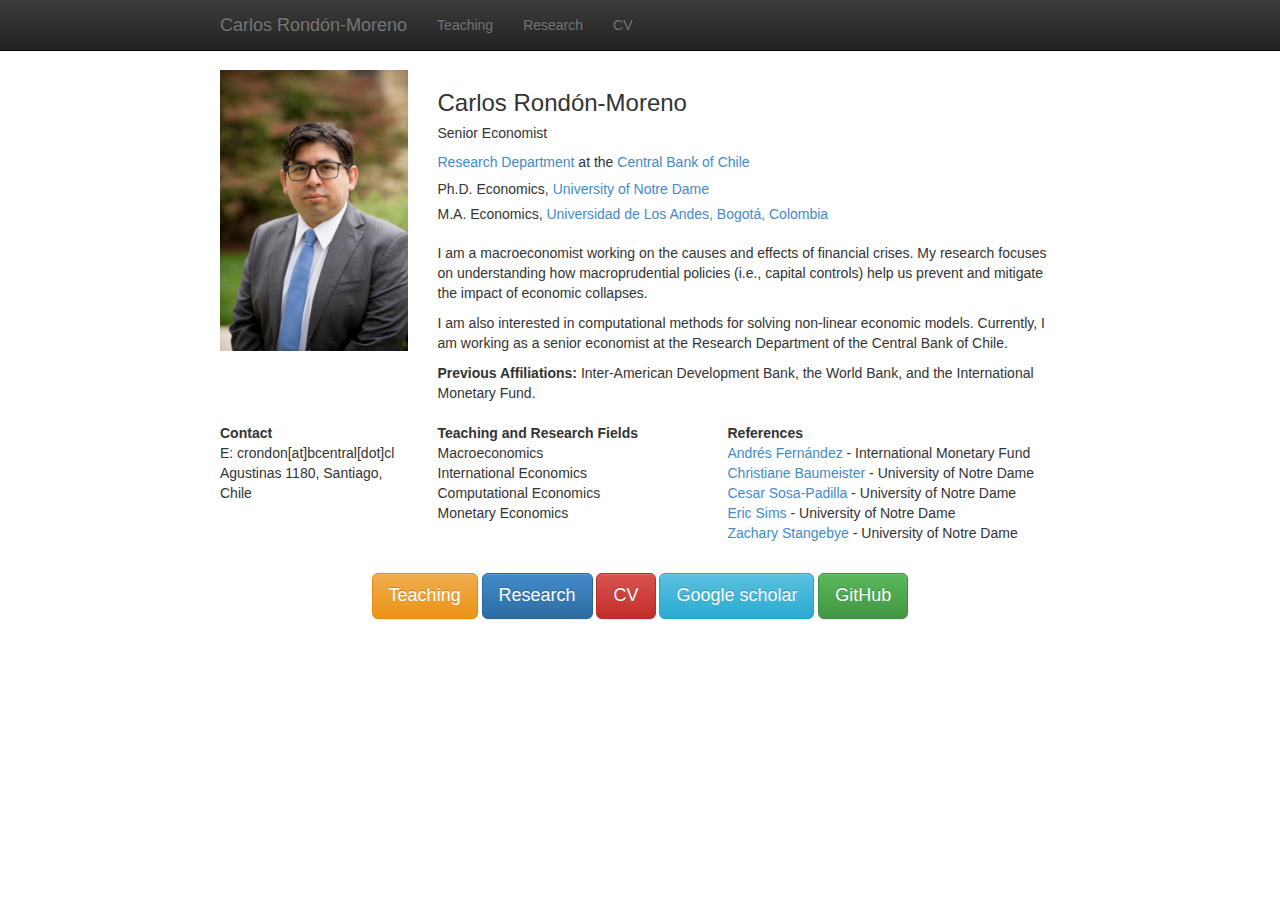
==== index.html @ 901d76fb "update papers and links" ====
﻿
<!DOCTYPE html>
<html lang="en">
  <head>
    <meta charset="utf-8">
    <meta http-equiv="X-UA-Compatible" content="IE=edge">
    <meta name="viewport" content="width=device-width, initial-scale=1">
    <meta name="description" content="Homepage of Carlos Rond&oacute;n-Moreno">
    <meta name="author" content="Carlos Rond&oacute;n-Moreno">
    <meta name="keywords" content="Carlos Rond&oacute;n-Moreno, Carlos Rondon Moreno, Carlos Rondon, Tracking R, Rt Live, Carlos R Moreno, Economics, University of Notre Dame, International Economics, Macroeconomics, Macrofinancial Models">

    <title>Carlos Rond&oacute;n-Moreno</title>
    <link rel="icon" type="image/x-icon" href="favicon.ico">

    <!-- Bootstrap core CSS -->
    <link href="bootstrap/css/bootstrap.min.css" rel="stylesheet">
    <!-- Bootstrap theme -->
    <link href="bootstrap/css/bootstrap-theme.min.css" rel="stylesheet">
    <!-- Custom styles for this template -->
    <link href="styles/theme.css" rel="stylesheet">
    <!-- HTML5 shim and Respond.js IE8 support of HTML5 elements and media queries -->
    <!--[if lt IE 9]>
      <script src="https://oss.maxcdn.com/html5shiv/3.7.2/html5shiv.min.js"></script>
      <script src="https://oss.maxcdn.com/respond/1.4.2/respond.min.js"></script>
    <![endif]-->
    <!-- Global site tag (gtag.js) - Google Analytics -->
	<script async src="https://www.googletagmanager.com/gtag/js?id=G-74MX57PF48"></script>
	<script>
  		window.dataLayer = window.dataLayer || [];
  		function gtag(){dataLayer.push(arguments);}
  		gtag('js', new Date());

  		gtag('config', 'G-74MX57PF48');
	</script>
   </head>

  <body role="document">
    <!-- Fixed navbar -->
    <div class="navbar navbar-inverse navbar-fixed-top" role="navigation">
      <div class="container">
        <div class="navbar-header">
          <button type="button" class="navbar-toggle collapsed" data-toggle="collapse" data-target=".navbar-collapse">
            <span class="sr-only">Toggle navigation</span>
            <span class="icon-bar"></span>
            <span class="icon-bar"></span>
            <span class="icon-bar"></span>
          </button>
          <a class="navbar-brand" href="index.html">Carlos Rond&oacute;n-Moreno</a>
        </div>
        <div class="navbar-collapse collapse">
          <ul class="nav navbar-nav">
		  <li><a href="teaching.html">Teaching</a></li> 
            <li><a href="research.html">Research</a></li>
            <li><a href="content/Polania_CV.pdf">CV</a></li>
           <!-- <li><a href="motivation.html">Motivation</a></li>
			<li><a href="https://scholar.google.com.co/citations?user=MWPEUCkAAAAJ&hl=en">Google scholar</a></li>-->
			</ul>
			
          <ul class="nav navbar-right"> 
        <!--  <li><a href="http://www.ucl.ac.uk/" class="navbar-link"><img src="content/ucl-logo.jpg" class="img-responsive"></a></li> </ul>
	 -->	  
		 </div><!--/.nav-collapse -->
	   </div>
    </div>

    <div class="container theme-showcase" role="main">
	      <!-- Main jumbotron for a primary marketing message or call to action -->
      <div class="row"> 
        <div class="col-md-3" style="padding-top:0px">
			<img src="content/2019.jpg" class="img-responsive" width="304" height="236">
			
		</div>
	    <div class="col-md-9" style="padding-top:0px">			
            <h3>Carlos Rond&oacute;n-Moreno</h3>
			<h5>Senior Economist</h5>
			<a href="https://www.bcentral.cl/areas/investigacion">Research Department</a> 
			at the 
		    <a href="https://www.bcentral.cl/web/banco-central"> Central Bank of Chile</a> 
		
			  <!--<a href="http://cea.javeriana.edu.co/academia/departamento-economia">Department of Economics</a> at <a href="http://cea.javeriana.edu.co/academia/departamento-economia">Pontificia Universidad Javeriana</a>
			and <a href="http://ethicscenter.nd.edu/">Center for Ethics and Culture</a> 
			<h5>Visiting Fellow</h5>
			<ul class="list-unstyled">
		    <li><a href="http://kellogg.nd.edu/">Kellogg Institute for International Studies</a> </li>
			</ul>
	    	<!--<p8 class="text-justify">-->
		<!--</div>		
		<div class="col-md-9" style="padding-top:10px;padding-left:10px">			-->
        	<ul class="list-unstyled">
		    <h5>Ph.D. Economics, <a href="https://economics.nd.edu">University of Notre Dame </a> </h5>
			<h5>M.A.  Economics, <a href="https://economia.uniandes.edu.co">Universidad de Los Andes, Bogotá, Colombia</a></h5>
			</ul>	
		</div>
		<div class="col-md-9" style="padding-top:10px">			
        <p> I am a macroeconomist working on the causes and effects of financial crises. My research focuses on understanding how macroprudential policies (i.e., capital controls) help us prevent and mitigate the impact of economic collapses. 
		<p> I am also interested in computational methods for solving non-linear economic models. Currently, I am working as a senior economist at the Research Department of the Central Bank of Chile. 
		<p> <strong>Previous Affiliations:</strong>  Inter-American Development Bank, the World Bank, and the International Monetary Fund.
			
		</div>
				
		<div class="col-md-9" style="padding-top:10px">			
        </div>
			</div>	
	      <div class="row"> 
	
				<div class="col-md-3">
					<ul class="list-unstyled">
					<li><strong>Contact</strong> </li>  
					<li>E: crondon[at]bcentral[dot]cl</li>
					<li>Agustinas 1180, Santiago, Chile</li>
						</ul>
				</div>
		
		<div class="col-md-4">
			<ul class="list-unstyled">
			<li><strong>Teaching and Research Fields</strong> </li>
            <li>Macroeconomics</li>
			<li>International Economics</li>
            <li>Computational Economics</li>
			<li>Monetary Economics</li>
		</ul> 
        </div>

		<div class="col-md-5" style="padding-top:0px">
		<ul class="list-unstyled">
			<li><strong>References</strong> </li>
            <li><a href="https://sites.google.com/site/andresfernandezmartin8/">Andrés Fernández</a> - International Monetary Fund</li>		
			<li><a href="https://sites.google.com/site/cjsbaumeister/">Christiane Baumeister</a> - University of Notre Dame</li>		
			<li><a href="https://sosapadilla.github.io">Cesar Sosa-Padilla</a> - University of Notre Dame</li>		
			<li><a href="https://www3.nd.edu/~esims1/">Eric Sims</a> - University of Notre Dame</li>
			<li><a href="https://www.zachstangebye.com">Zachary Stangebye</a> - University of Notre Dame</li>
			
		</ul>
		</div>
</div> 
		</div>
	
		
		<!--       <div id="branding">
			<img itemprop="logo" src="http://static.ucl.ac.uk/img/ucl-logo.svg" class="img-responsive">
		</div> -->
	  </div>
		
		
		
		
		
	</div> 
      <!-- <a href="#" onClick="_gaq.push(['_trackEvent', 'Videos', 'Play', 'Baby\'s First Birthday']);">Play</a> -->

	<div class="row" style="padding-top:10px;padding-bottom:10px;">
	
	  	  </div>
		  <div class="row" style="padding-bottom:10px;text-align:center;">
          <a class="btn btn-lg btn-warning" href="teaching.html">Teaching</a>
		  <a class="btn btn-lg btn-primary" href="research.html">Research</a>
          <a class="btn btn-lg btn-danger" onclick="_gaq.push(['_trackPageview', 'content/Rondon_CV.pdf']);"href="content/Rondon_CV.pdf">CV</a>
          <!--<a class="btn btn-lg btn-info" href="mailto:spolaniareyes@gmail.com">Email</a>-->
		  <a class="btn btn-lg btn-info" href="https://scholar.google.com/citations?user=DfqEm4QAAAAJ&hl=en&oi=ao">Google scholar</a>
		  <a class="btn btn-lg btn-success" href="https://github.com/crondonm">GitHub</a>

		  
	</div>
</div>
	 <div class="row" style="text-align:right;">
		<div class="col-md-6">
	 	</div>
	<!--	 <div class="col-md-4">
	 		<small>Photo credit: courtesy of the Keough School of Global Affairs.</small>
		</div> -->
	</div>
    </div> <!-- /container -->


    <!-- Bootstrap core JavaScript
    ================================================== -->
    <!-- Placed at the end of the document so the pages load faster -->
    <script src="https://ajax.googleapis.com/ajax/libs/jquery/1.11.1/jquery.min.js"></script>
    <script src="bootstrap/js/bootstrap.min.js"></script>
    </body>
    </html>

	<div class="row">
			<div class='col-md-12'>
---- styles/theme.css ----
body {
  padding-top: 70px;
  padding-bottom: 30px;
}

.theme-dropdown .dropdown-menu {
  position: static;
  display: block;
  margin-bottom: 20px;
}

.theme-showcase > p > .btn {
  margin: 5px 0;
}

.theme-showcase .navbar .container {
  width: auto;
}

h2 {
  overflow: hidden;
  font-size: 30px;
  margin: 5px 0;
  padding-top: 10px;
}

h4 {
	font-weight: bold;
}

.ptitle {
  font-size: 20px;
  font-weight: bold;
  padding-top: 5px;
  padding-bottom: 5px;
}

.authors {
	font-size: 15px;
}

.abstract {
	padding-top: 10px;
}

.jumbotron {
  padding: 10px;
}

@media (min-width: 1200px) {
  .container {
    width: 870px;
   }
}
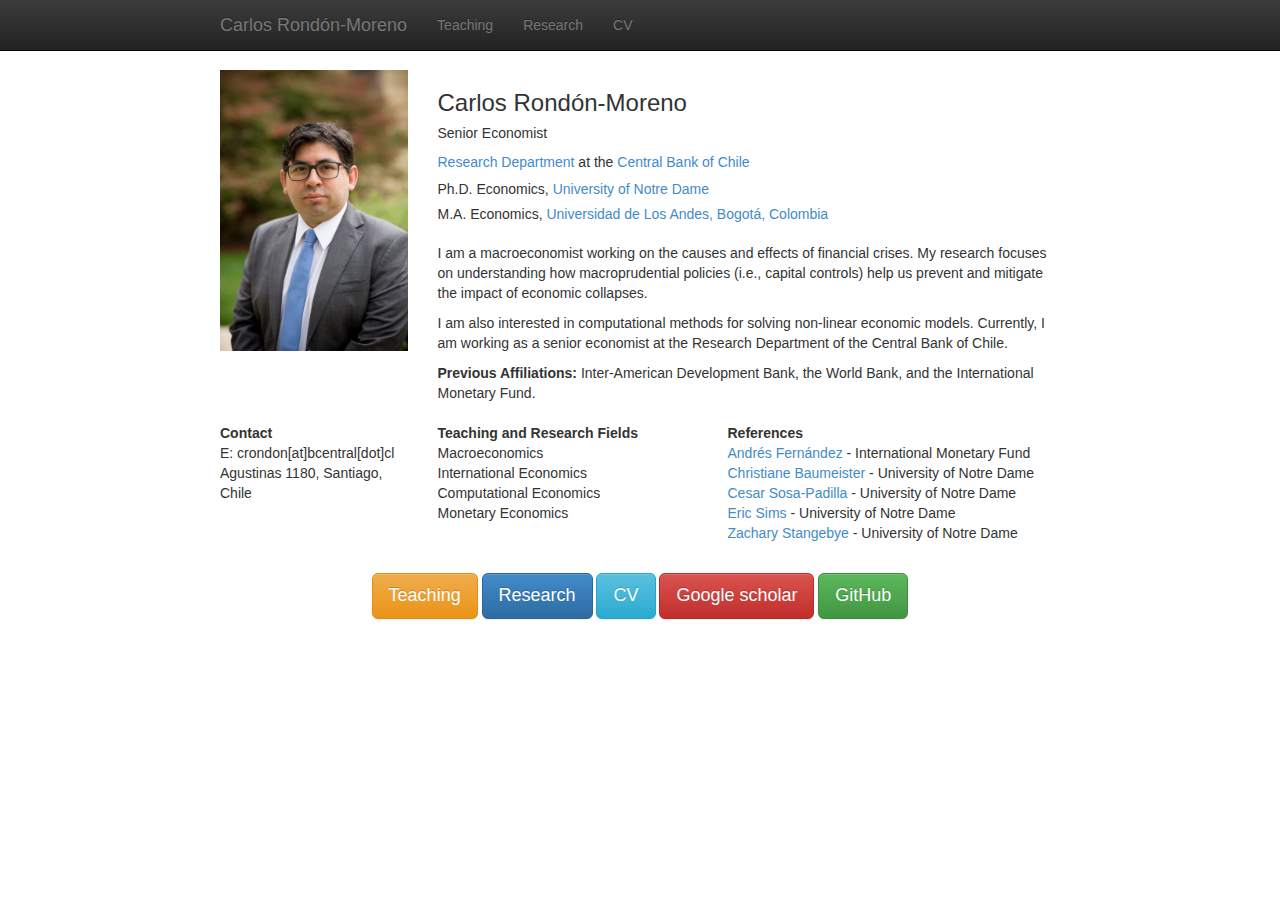
==== commit 75b675b3: "update papers and links" ====
--- a/index.html
+++ b/index.html
@@ -51,15 +51,11 @@
           <ul class="nav navbar-nav">
 		  <li><a href="teaching.html">Teaching</a></li> 
             <li><a href="research.html">Research</a></li>
-            <li><a href="content/Polania_CV.pdf">CV</a></li>
-           <!-- <li><a href="motivation.html">Motivation</a></li>
-			<li><a href="https://scholar.google.com.co/citations?user=MWPEUCkAAAAJ&hl=en">Google scholar</a></li>-->
-			</ul>
+            <li><a href="content/Rondon_CV.pdf">CV</a></li>
+           </ul>
 			
           <ul class="nav navbar-right"> 
-        <!--  <li><a href="http://www.ucl.ac.uk/" class="navbar-link"><img src="content/ucl-logo.jpg" class="img-responsive"></a></li> </ul>
-	 -->	  
-		 </div><!--/.nav-collapse -->
+         </div><!--/.nav-collapse -->
 	   </div>
     </div>
 
@@ -135,10 +131,6 @@
 </div> 
 		</div>
 	
-		
-		<!--       <div id="branding">
-			<img itemprop="logo" src="http://static.ucl.ac.uk/img/ucl-logo.svg" class="img-responsive">
-		</div> -->
 	  </div>
 		
 		
@@ -146,7 +138,7 @@
 		
 		
 	</div> 
-      <!-- <a href="#" onClick="_gaq.push(['_trackEvent', 'Videos', 'Play', 'Baby\'s First Birthday']);">Play</a> -->
+    
 
 	<div class="row" style="padding-top:10px;padding-bottom:10px;">
 	
@@ -154,9 +146,8 @@
 		  <div class="row" style="padding-bottom:10px;text-align:center;">
           <a class="btn btn-lg btn-warning" href="teaching.html">Teaching</a>
 		  <a class="btn btn-lg btn-primary" href="research.html">Research</a>
-          <a class="btn btn-lg btn-danger" onclick="_gaq.push(['_trackPageview', 'content/Rondon_CV.pdf']);"href="content/Rondon_CV.pdf">CV</a>
-          <!--<a class="btn btn-lg btn-info" href="mailto:spolaniareyes@gmail.com">Email</a>-->
-		  <a class="btn btn-lg btn-info" href="https://scholar.google.com/citations?user=DfqEm4QAAAAJ&hl=en&oi=ao">Google scholar</a>
+          <a class="btn btn-lg btn-info" onclick="_gaq.push(['_trackPageview', 'content/Rondon_CV.pdf']);"href="content/Rondon_CV.pdf">CV</a>
+          <a class="btn btn-lg btn-danger" href="https://scholar.google.com/citations?user=DfqEm4QAAAAJ&hl=en&oi=ao">Google scholar</a>
 		  <a class="btn btn-lg btn-success" href="https://github.com/crondonm">GitHub</a>
 
 		  
@@ -165,9 +156,7 @@
 	 <div class="row" style="text-align:right;">
 		<div class="col-md-6">
 	 	</div>
-	<!--	 <div class="col-md-4">
-	 		<small>Photo credit: courtesy of the Keough School of Global Affairs.</small>
-		</div> -->
+	
 	</div>
     </div> <!-- /container -->
 
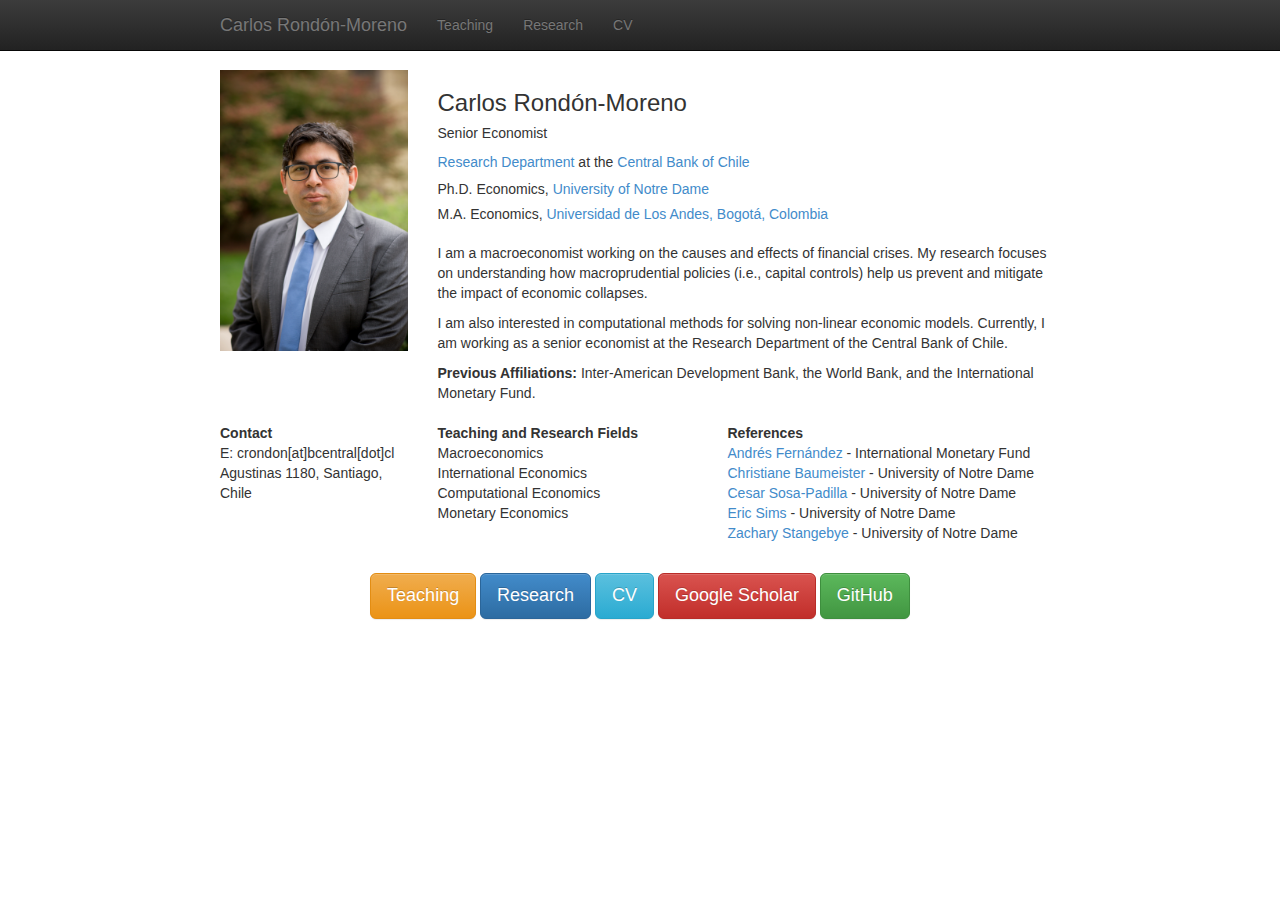
==== commit 7a2915d0: "update papers and links" ====
--- a/index.html
+++ b/index.html
@@ -147,7 +147,7 @@
           <a class="btn btn-lg btn-warning" href="teaching.html">Teaching</a>
 		  <a class="btn btn-lg btn-primary" href="research.html">Research</a>
           <a class="btn btn-lg btn-info" onclick="_gaq.push(['_trackPageview', 'content/Rondon_CV.pdf']);"href="content/Rondon_CV.pdf">CV</a>
-          <a class="btn btn-lg btn-danger" href="https://scholar.google.com/citations?user=DfqEm4QAAAAJ&hl=en&oi=ao">Google scholar</a>
+          <a class="btn btn-lg btn-danger" href="https://scholar.google.com/citations?user=DfqEm4QAAAAJ&hl=en&oi=ao">Google Scholar</a>
 		  <a class="btn btn-lg btn-success" href="https://github.com/crondonm">GitHub</a>
 
 		  
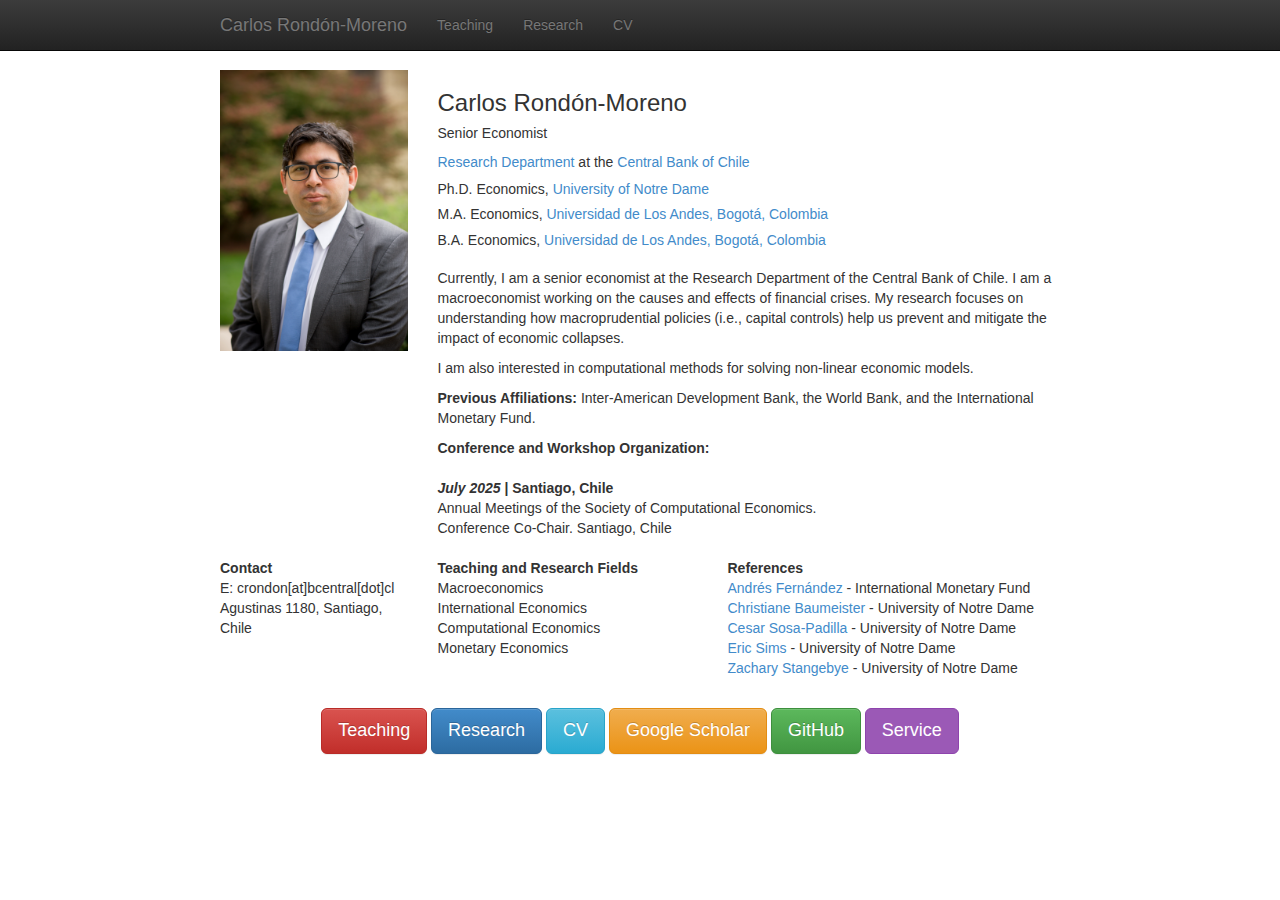
==== commit 41add37c: "Modified description, added services, changed links" ====
--- a/index.html
+++ b/index.html
@@ -73,25 +73,21 @@
 			at the 
 		    <a href="https://www.bcentral.cl/web/banco-central"> Central Bank of Chile</a> 
 		
-			  <!--<a href="http://cea.javeriana.edu.co/academia/departamento-economia">Department of Economics</a> at <a href="http://cea.javeriana.edu.co/academia/departamento-economia">Pontificia Universidad Javeriana</a>
-			and <a href="http://ethicscenter.nd.edu/">Center for Ethics and Culture</a> 
-			<h5>Visiting Fellow</h5>
-			<ul class="list-unstyled">
-		    <li><a href="http://kellogg.nd.edu/">Kellogg Institute for International Studies</a> </li>
-			</ul>
-	    	<!--<p8 class="text-justify">-->
-		<!--</div>		
-		<div class="col-md-9" style="padding-top:10px;padding-left:10px">			-->
         	<ul class="list-unstyled">
 		    <h5>Ph.D. Economics, <a href="https://economics.nd.edu">University of Notre Dame </a> </h5>
 			<h5>M.A.  Economics, <a href="https://economia.uniandes.edu.co">Universidad de Los Andes, Bogotá, Colombia</a></h5>
+			<h5>B.A.  Economics, <a href="https://economia.uniandes.edu.co">Universidad de Los Andes, Bogotá, Colombia</a></h5>
 			</ul>	
 		</div>
 		<div class="col-md-9" style="padding-top:10px">			
-        <p> I am a macroeconomist working on the causes and effects of financial crises. My research focuses on understanding how macroprudential policies (i.e., capital controls) help us prevent and mitigate the impact of economic collapses. 
-		<p> I am also interested in computational methods for solving non-linear economic models. Currently, I am working as a senior economist at the Research Department of the Central Bank of Chile. 
-		<p> <strong>Previous Affiliations:</strong>  Inter-American Development Bank, the World Bank, and the International Monetary Fund.
-			
+        <p> Currently, I am a senior economist at the Research Department of the Central Bank of Chile. I am a macroeconomist working on the causes and effects of financial crises. My research focuses on understanding how macroprudential policies (i.e., capital controls) help us prevent and mitigate the impact of economic collapses. 
+		<p> I am also interested in computational methods for solving non-linear economic models. 
+		<p> <strong>Previous Affiliations:</strong> Inter-American Development Bank, the World Bank, and the International Monetary Fund.
+		<p> <strong>Conference and Workshop Organization:</strong> <br> <br>
+		<strong><i>July 2025</i> | Santiago, Chile</strong> <br>
+		Annual Meetings of the Society of Computational Economics.	<br>
+		Conference Co-Chair.
+		Santiago, Chile
 		</div>
 				
 		<div class="col-md-9" style="padding-top:10px">			
@@ -133,24 +129,24 @@
 	
 	  </div>
 		
-		
-		
-		
-		
 	</div> 
     
+	<style>
+		.btn-purple {
+			background-color: #9B59B6;
+			border-color: #8E44AD; /* optional darker border */
+			color: #fff;           /* white text for contrast */
+		}
+	</style>
 
-	<div class="row" style="padding-top:10px;padding-bottom:10px;">
-	
-	  	  </div>
-		  <div class="row" style="padding-bottom:10px;text-align:center;">
-          <a class="btn btn-lg btn-warning" href="teaching.html">Teaching</a>
-		  <a class="btn btn-lg btn-primary" href="research.html">Research</a>
-          <a class="btn btn-lg btn-info" onclick="_gaq.push(['_trackPageview', 'content/Rondon_CV.pdf']);"href="content/Rondon_CV.pdf">CV</a>
-          <a class="btn btn-lg btn-danger" href="https://scholar.google.com/citations?user=DfqEm4QAAAAJ&hl=en&oi=ao">Google Scholar</a>
-		  <a class="btn btn-lg btn-success" href="https://github.com/crondonm">GitHub</a>
-
-		  
+	<div class="row" style="padding-top:10px;padding-bottom:10px;"></div>
+	<div class="row" style="padding-bottom:10px;text-align:center;">
+       	<a class="btn btn-lg btn-danger" href="teaching.html">Teaching</a>
+		<a class="btn btn-lg btn-primary" href="research.html">Research</a>
+       	<a class="btn btn-lg btn-info" onclick="_gaq.push(['_trackPageview', 'content/Rondon_CV.pdf']);"href="content/Rondon_CV.pdf">CV</a>
+       	<a class="btn btn-lg btn-warning" href="https://scholar.google.com/citations?user=DfqEm4QAAAAJ&hl=en&oi=ao">Google Scholar</a>
+		<a class="btn btn-lg btn-success" href="https://github.com/crondonm">GitHub</a>
+		<a class="btn btn-lg btn-purple" href="teaching.html">Service</a>
 	</div>
 </div>
 	 <div class="row" style="text-align:right;">
@@ -170,5 +166,5 @@
     </html>
 
 	<div class="row">
-			<div class='col-md-12'>
+	<div class='col-md-12'>
 			
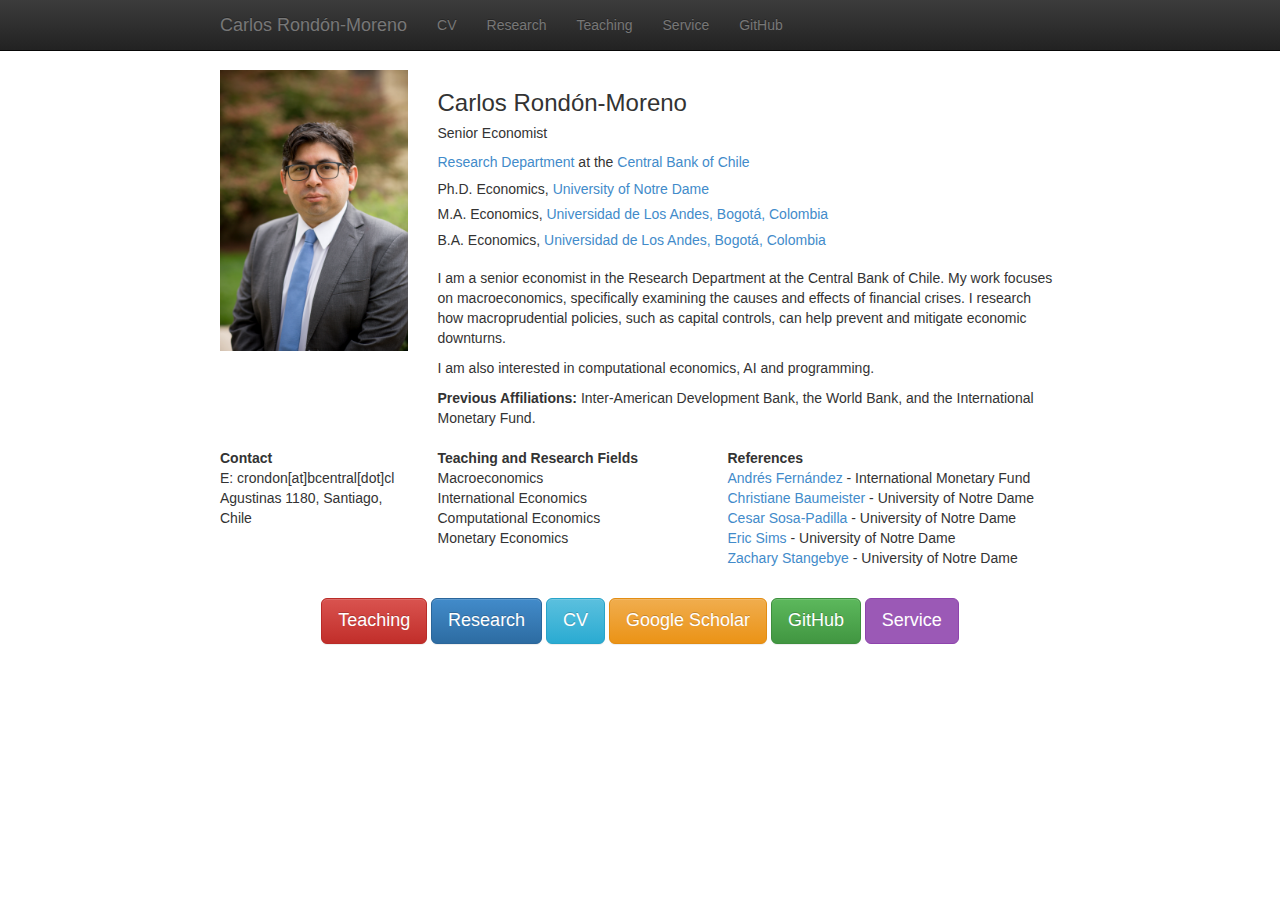
==== commit 3eb963cb: "Modified description, added services, changed links" ====
--- a/index.html
+++ b/index.html
@@ -49,9 +49,11 @@
         </div>
         <div class="navbar-collapse collapse">
           <ul class="nav navbar-nav">
-		  <li><a href="teaching.html">Teaching</a></li> 
+			<li><a href="content/Rondon_CV.pdf">CV</a></li>
             <li><a href="research.html">Research</a></li>
-            <li><a href="content/Rondon_CV.pdf">CV</a></li>
+            <li><a href="teaching.html">Teaching</a></li> 
+            <li><a href="service.html">Service</a></li>
+			<li><a href="https://github.com/crondonm">GitHub</a></li> 
            </ul>
 			
           <ul class="nav navbar-right"> 
@@ -80,14 +82,9 @@
 			</ul>	
 		</div>
 		<div class="col-md-9" style="padding-top:10px">			
-        <p> Currently, I am a senior economist at the Research Department of the Central Bank of Chile. I am a macroeconomist working on the causes and effects of financial crises. My research focuses on understanding how macroprudential policies (i.e., capital controls) help us prevent and mitigate the impact of economic collapses. 
-		<p> I am also interested in computational methods for solving non-linear economic models. 
+        <p> I am a senior economist in the Research Department at the Central Bank of Chile. My work focuses on macroeconomics, specifically examining the causes and effects of financial crises. I research how macroprudential policies, such as capital controls, can help prevent and mitigate economic downturns. 
+		<p> I am also interested in computational economics, AI and programming. 
 		<p> <strong>Previous Affiliations:</strong> Inter-American Development Bank, the World Bank, and the International Monetary Fund.
-		<p> <strong>Conference and Workshop Organization:</strong> <br> <br>
-		<strong><i>July 2025</i> | Santiago, Chile</strong> <br>
-		Annual Meetings of the Society of Computational Economics.	<br>
-		Conference Co-Chair.
-		Santiago, Chile
 		</div>
 				
 		<div class="col-md-9" style="padding-top:10px">			
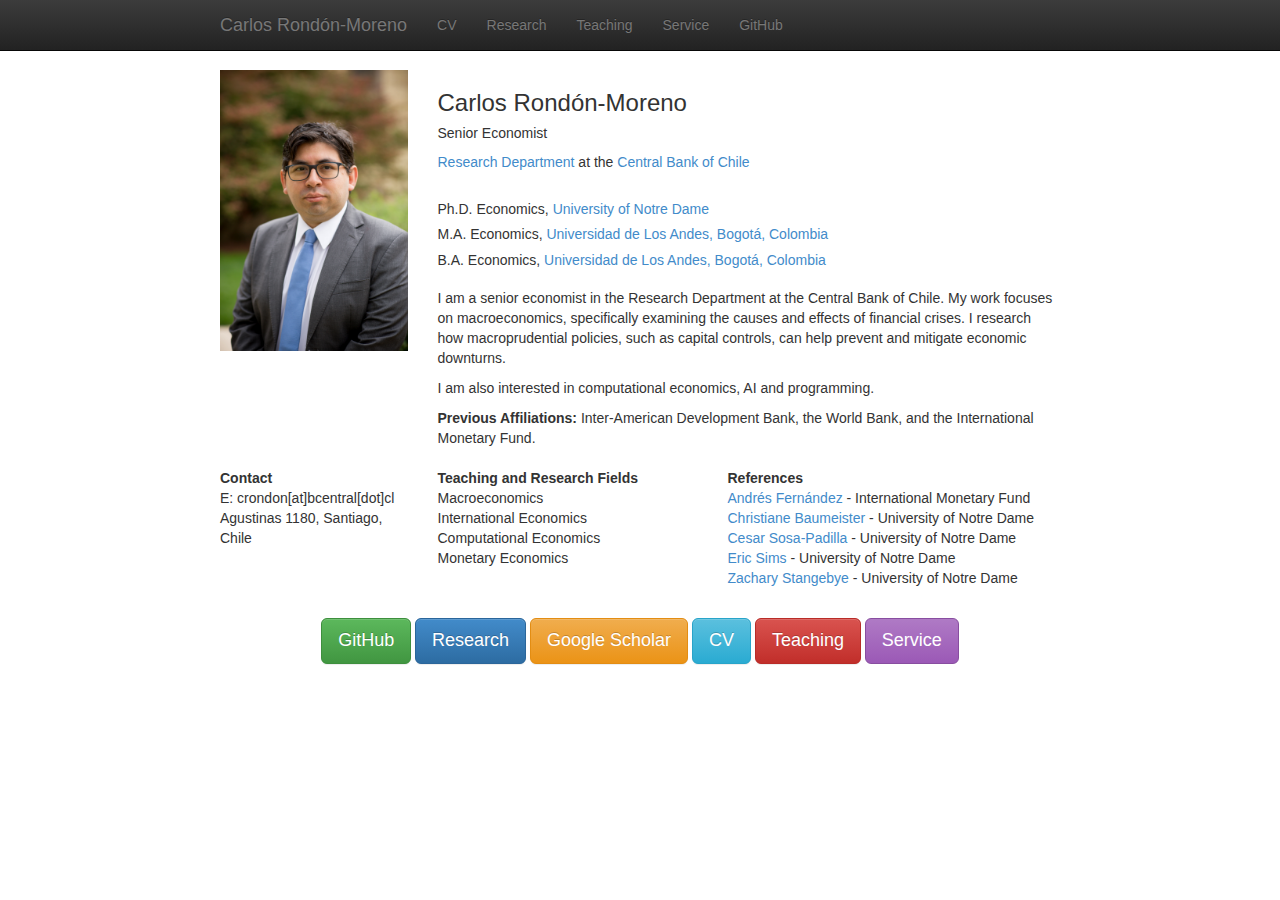
==== commit 077c7970: "Modified description, added services, changed links" ====
--- a/index.html
+++ b/index.html
@@ -76,7 +76,8 @@
 		    <a href="https://www.bcentral.cl/web/banco-central"> Central Bank of Chile</a> 
 		
         	<ul class="list-unstyled">
-		    <h5>Ph.D. Economics, <a href="https://economics.nd.edu">University of Notre Dame </a> </h5>
+		    <br>
+			<h5>Ph.D. Economics, <a href="https://economics.nd.edu">University of Notre Dame </a> </h5>
 			<h5>M.A.  Economics, <a href="https://economia.uniandes.edu.co">Universidad de Los Andes, Bogotá, Colombia</a></h5>
 			<h5>B.A.  Economics, <a href="https://economia.uniandes.edu.co">Universidad de Los Andes, Bogotá, Colombia</a></h5>
 			</ul>	
@@ -129,21 +130,36 @@
 	</div> 
     
 	<style>
-		.btn-purple {
-			background-color: #9B59B6;
-			border-color: #8E44AD; /* optional darker border */
-			color: #fff;           /* white text for contrast */
-		}
+	.btn-purple {
+		color: #ffffff !important;
+		background-image: -webkit-linear-gradient(top, #AF7AC5 0%, #9B59B6 100%);
+		background-image:      -o-linear-gradient(top, #AF7AC5 0%, #9B59B6 100%);
+		background-image: -webkit-gradient(linear, left top, left bottom, from(#AF7AC5), to(#9B59B6));
+		background-image:         linear-gradient(to bottom, #AF7AC5 0%, #9B59B6 100%);
+		filter: progid:DXImageTransform.Microsoft.gradient(startColorstr='#ffAF7AC5', endColorstr='#ff9B59B6', GradientType=0);
+		filter: progid:DXImageTransform.Microsoft.gradient(enabled = false);
+		background-repeat: repeat-x;
+		border-color: #884EA0 !important;
+	}
+
+	.btn-purple:hover, .btn-purple:focus {
+		color: #ffffff !important;
+		background-image: -webkit-linear-gradient(top, #9B59B6 0%, #884EA0 100%);
+		background-image:      -o-linear-gradient(top, #9B59B6 0%, #884EA0 100%);
+		background-image: -webkit-gradient(linear, left top, left bottom, from(#9B59B6), to(#884EA0));
+		background-image:         linear-gradient(to bottom, #9B59B6 0%, #884EA0 100%);
+		border-color: #76448A !important;
+	}
 	</style>
 
 	<div class="row" style="padding-top:10px;padding-bottom:10px;"></div>
 	<div class="row" style="padding-bottom:10px;text-align:center;">
-       	<a class="btn btn-lg btn-danger" href="teaching.html">Teaching</a>
+		<a class="btn btn-lg btn-success" href="https://github.com/crondonm">GitHub</a>
 		<a class="btn btn-lg btn-primary" href="research.html">Research</a>
-       	<a class="btn btn-lg btn-info" onclick="_gaq.push(['_trackPageview', 'content/Rondon_CV.pdf']);"href="content/Rondon_CV.pdf">CV</a>
-       	<a class="btn btn-lg btn-warning" href="https://scholar.google.com/citations?user=DfqEm4QAAAAJ&hl=en&oi=ao">Google Scholar</a>
-		<a class="btn btn-lg btn-success" href="https://github.com/crondonm">GitHub</a>
-		<a class="btn btn-lg btn-purple" href="teaching.html">Service</a>
+		<a class="btn btn-lg btn-warning" href="https://scholar.google.com/citations?user=DfqEm4QAAAAJ&hl=en&oi=ao">Google Scholar</a>
+		<a class="btn btn-lg btn-info" onclick="_gaq.push(['_trackPageview', 'content/Rondon_CV.pdf']);"href="content/Rondon_CV.pdf">CV</a>
+		<a class="btn btn-lg btn-danger" href="teaching.html">Teaching</a>
+		<a class="btn btn-lg btn-purple" href="service.html">Service</a>
 	</div>
 </div>
 	 <div class="row" style="text-align:right;">
